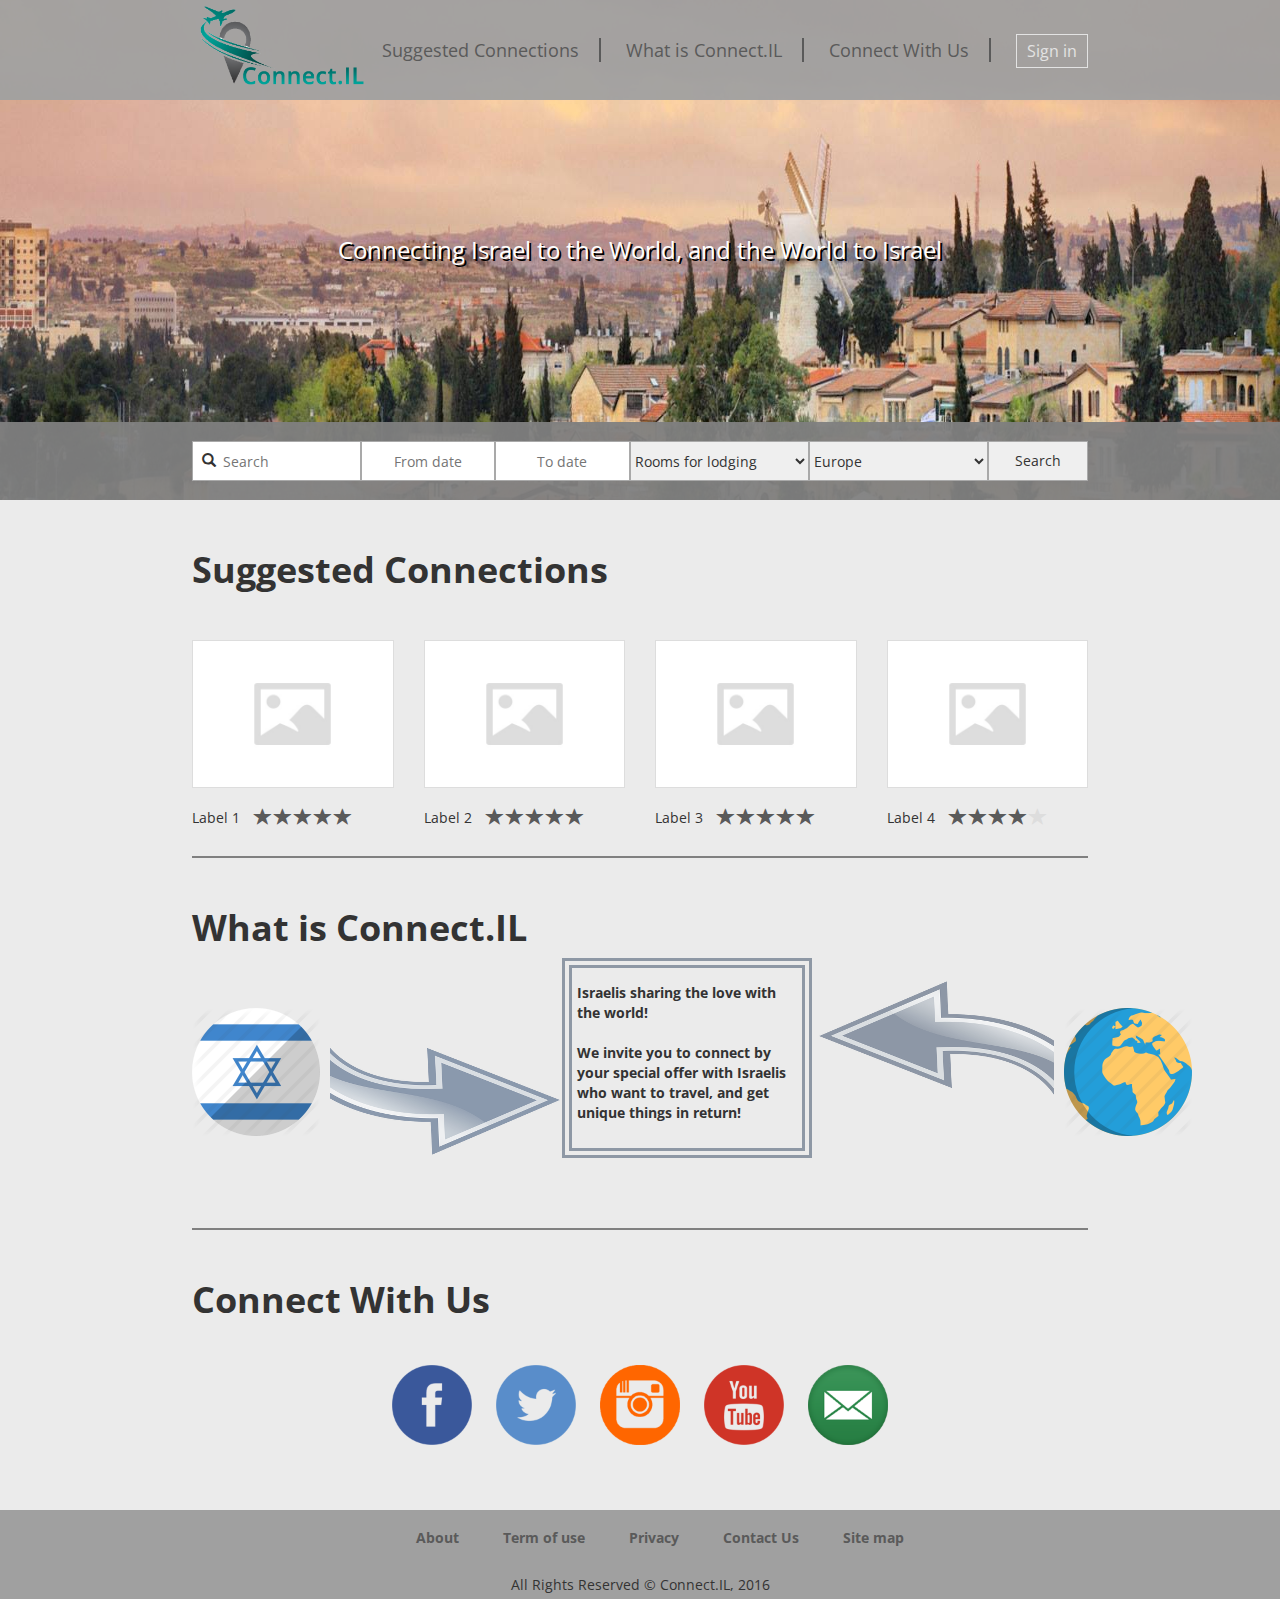
==== Yonit/index.html @ 305218c9 "First" ====
﻿<!DOCTYPE html>
<html lang="en">
<head>
    <meta charset="UTF-8">
    <meta http-equiv="X-UA-Compatible" content="IE=edge">
    <meta name="viewport" content="width=device-width, initial-scale=1">
    <title>Connect.IL</title>
    <link href='https://fonts.googleapis.com/css?family=Open+Sans' rel='stylesheet' type='text/css'>
    <link href="includes/css/bootstrap/bootstrap.min.css" rel="stylesheet">
    <link href="includes/css/datepicker/bootstrap-datepicker.min.css" rel="stylesheet">
    <link href="includes/css/styles.css" rel="stylesheet">
    <link href="includes/css/bootstrap-stars.css" rel="stylesheet">
    <link href="includes/css/font-awesome.min.css" rel="stylesheet">
    <script type="text/javascript" src="includes/js/jquery-2.1.4.min.js"></script>
    <script type="text/javascript" src="includes/js/jquery.barrating.min.js"></script>
    <script type="text/javascript" src="includes/js/bootstrap/bootstrap.min.js"></script>
    <script type="text/javascript" src="includes/js/bootstrap-datepicker.min.js"></script>
    <script type="text/javascript" src="includes/js/app.js"></script>
</head>
<body>
    <header id="main-image">
        <nav class="top-nav">
            <a id="home" href="#"><span id="logo"></span></a>
            <ul>
                <li class="nav-link">
                    <a href="#suggested">Suggested Connections</a>
                </li>
                <li class="nav-link">
                    <a href="#how-it-works">What is Connect.IL</a>
                </li>
                <li class="nav-link">
                    <a href="#connect-us">Connect With Us</a>
                </li>
                <li>
                    <a href="#" class="btn-sign-in">Sign in</a>
                </li>
            </ul>
        </nav>
        <div id="tag-line">Connecting Israel to the World, and the World to Israel</div>
        <div class="search-bar">
            <form id="search-form" method="get" action="results.html">
                <div class="search-box">
                    <i class="glyphicon glyphicon-search"></i>
                    <input name="search-input" type="text" placeholder="Search">
                </div>
                <div class="input-daterange" id="search-range">
                    <input id="from-date" class="range" name="from-date" type="text" placeholder="From date">
                    <input id="to-date" class="range" name="to-date" type="text" placeholder="To date">
                </div>
                <select name="main-category">
                    <option value="rooms">Rooms for lodging</option>
                </select>
                <select name="secondary-category">
                    <option value="europe">Europe</option>
                </select>
                <input class="btn-search" type="submit" value="Search">
            </form>
        </div>
    </header>
    <main id="main-home">
        <section id="suggested" class="bottom-border">
            <h1>Suggested Connections</h1>
            <div class="row">
                <div class="col-xs-6 col-md-3">
                    <a href="#" class="thumbnail">
                        <img src="includes/images/image-ph.jpg" alt="Could be your best friend!">
                    </a>
                    Label 1
                    <select class="readonly-rate-bar">
                        <option value="1">1</option>
                        <option value="2">2</option>
                        <option value="3">3</option>
                        <option value="4">4</option>
                        <option value="5" selected>5</option>
                    </select>
                </div>
                <div class="col-xs-6 col-md-3">
                    <a href="#" class="thumbnail">
                        <img src="includes/images/image-ph.jpg" alt="Could be your best friend!">
                    </a>
                    Label 2
                    <select class="readonly-rate-bar">
                        <option value="1">1</option>
                        <option value="2">2</option>
                        <option value="3">3</option>
                        <option value="4">4</option>
                        <option value="5" selected>5</option>
                    </select>
                </div>
                <div class="col-xs-6 col-md-3">
                    <a href="#" class="thumbnail">
                        <img src="includes/images/image-ph.jpg" alt="Could be your best friend!">
                    </a>
                    Label 3
                    <select class="readonly-rate-bar">
                        <option value="1">1</option>
                        <option value="2">2</option>
                        <option value="3">3</option>
                        <option value="4">4</option>
                        <option value="5" selected>5</option>
                    </select>
                </div>
                <div class="col-xs-6 col-md-3">
                    <a href="#" class="thumbnail">
                        <img src="includes/images/image-ph.jpg" alt="Could be your best friend!">
                    </a>
                    Label 4
                    <select class="readonly-rate-bar">
                        <option value="1">1</option>
                        <option value="2">2</option>
                        <option value="3">3</option>
                        <option value="4" selected>4</option>
                        <option value="5">5</option>
                    </select>
                </div>
            </div>
        </section>
        <section id="how-it-works" class="bottom-border">
            <h1>What is Connect.IL</h1>
            <div class="div-how-works">
                <img class="globe-israel" src="includes/images/flag-nation-country-israel.png" alt="Israel">
                <img class="arrow-right" src="includes/images/arrow_curved-right.png" alt="Arrow right">
                <div class="explanation">
                    <p>
                        <b>Israelis sharing the love with the world!<br><br>
                        We invite you to connect by your special offer with Israelis who want to travel,
                        and get unique things in return!</b>
                    </p>
                </div>
                <img class="globe-world" src="includes/images/Earth-128.png" alt="World">
                <img class="arrow-left" src="includes/images/arrow_curved-left.png" alt="Arrow left">
            </div>
        </section>
        <section id="connect-us">
            <h1>Connect With Us</h1>
            <ul class="connect-options">
              <li>
                <a href="#"><img src="includes/images/facbook.png" alt="Facbook"></a>
              </li>
              <li>
                <a href="#"><img src="includes/images/twitter.png" alt="Twitter"></a>
              </li>
              <li>
                <a href="#"><img src="includes/images/instagram.png" alt="Instagram"></a>
              </li>
              <li>
                <a href="#"><img src="includes/images/youtube.png" alt="You Tube"></a>
              </li>
              <li>
                <a href="#"><img src="includes/images/email.png" alt="Email"></a>
              </li>
            </ul>
        </section>
    </main>
    <footer>
        <nav class="bottom-nav">
            <ul>
                <li>
                    <a href="#">About</a>
                </li>
                <li>
                    <a href="#">Term of use</a>
                </li>
                <li>
                    <a href="#">Privacy</a>
                </li>
                <li>
                    <a href="#">Contact Us</a>
                </li>
                <li>
                    <a href="#">Site map</a>
                </li>
            </ul>
        </nav>
        <div class="copyright">All Rights Reserved &copy; Connect.IL, 2016</div>
    </footer>
</body>
</html>
---- Yonit/includes/css/styles.css ----
/*Main styles*/
*{font-family: 'Open Sans', sans-serif;}
html, body{height: 100%;}
body{background-color: #ebebeb;}
a:hover, a:focus{text-decoration: none;cursor: pointer;}
h1 {font-weight: bold;}
.clear {clear: both;}
#main-image{
    height: 500px;
    background-image: url('../images/back1.jpg');
    background-size: 100% 500px;
    transition: background 1s linear;
    position: relative;
}
#logo{
    background-image: url('../images/Connect.IL-Logo.png');
    height: 100px;
    position: absolute;
    width: 175px;
    background-size: contain;
}
#tag-line{
    margin: 125px auto;
    text-align: center;
    width: 665px;
    line-height: 50px;
    font-size: 24px;
    color: white;
    text-shadow: 2px 2px black;
    vertical-align: middle;
}
.clear{clear:both;}
#googleMap{
    width:500px;
    height:380px;
    margin-top: 50px;
}
.default-btn{
    font-size: 16px;
    background-color: #e0e0e0;
    color: black;
    padding: 9px 14px;
    line-height: 40px;
}
.default-btn:hover{color: #6a6a6a;}

/*Navigation*/
#home{padding: 0;}
nav ul{list-style: none;}
nav li{display: inline-block;}
nav a, nav a:focus{
    padding: 0 20px;
    color: #5a5a5a;
}
nav a:hover{ color: #f2f2f2;}
.top-nav{
    background-color: rgba(160, 160, 160, 0.95);
    height: 100px;
    padding: 0 15%;
}

.top-nav ul{float: right; line-height: 100px;font-size: 18px;}
.top-nav a:not(#home){border-right: 2px solid #5a5a5a;}

.bottom-nav{text-align: center;}
.bottom-nav a{line-height: 55px; font-weight: bold;}

.btn-sign-in{
    border: 1px solid #e3e3e3 !important;
    color: #e3e3e3 !important;
    padding: 5px 10px !important;
    margin-left: 20px;
    font-size: 16px !important;
}
.btn-sign-in:hover{border: 1px solid #d1d1d1 !important; color: #d1d1d1;}

/*Search-bar*/
#main-image .search-bar{bottom: 0;}
.search-bar{
    height: 78px;
    position: absolute;
    left: 0;
    background-color: rgba(128, 128, 128, 0.95);
    width: 100%;
    padding: 0 15%;
}
.search-bar input, .search-bar select, .search-bar span{
    height: 40px;
    top: 19px;
    float: left;
    position: relative;
    border: 1px solid darkgrey;
    border-radius: 0 !important;
}
.search-box input{width: calc(30% - 100px); padding: 0 10px 0 30px;}
.search-box .glyphicon{
    position: absolute;
    top: 21px;
    z-index: 1000;
    padding: 10px;
}
.input-daterange input{width: 15%;}
.search-bar select{width: 20%;}
.btn-search{width: 100px;}
.invalid-input{border: 2px solid red !important;}

/*Main*/
main{padding: 0 15%;min-height:calc(100% - 209px);}
#results{padding-top:78px;}
.breadcrumb{background-color: transparent;}
#main-home section{margin-top: 50px; padding-bottom: 20px;}
.bottom-border{border-bottom: 2px solid gray;}
.row{ margin-top: 50px;}
.div-how-works{
    width: 1000px;
    height: 250px;
    margin: 0 auto;
    position: relative;
}
.div-how-works .arrow-left{margin-top: 20px; margin-right: 10px;}
.div-how-works .arrow-right{margin-bottom: -30px; margin-left: 10px;}
.globe-israel, .arrow-right{float: left;}
.globe-world, .arrow-left{float: right;}
.globe-israel, .arrow-right, .globe-world{margin-top: 50px;}
.explanation{
    border: 10px double #8e98a5;
    float:left;
    height: 200px;
    width: 250px;
    padding: 15px 5px;
}

/*Search results*/
.media-object{height: 138px; width: 133px;}
.media-body p{font-size: 14px;}
.media-right{
    width: 15%;
    min-width: 160px;
    vertical-align:bottom;
    text-align: right;
}
.media{padding: 50px 0;}

/*Details*/
#details section{margin-bottom: 30px;}
.left-details{float: left; width: 500px;}
.right-details{
    float: right;
    width: calc(90% - 500px);
}
.get-connected{
    left: calc(50% - 90px);
    bottom: 0;
    position: absolute;
    padding: 10px 28px;
    font-size: 18px;
    background-color: #31A199;
    color: #333333;
    min-width: 181px;
}
.info{
    min-height: 450px;
    position:relative;
    padding-bottom: 60px;
}
.info p{margin-bottom: 30px;}
.reviews{
    margin-top: 50px;
    position: relative;
    min-height: 380px;
    padding-bottom: 50px;
}
.more-comments{
    position: absolute;
    bottom: 0;
    right: 0;
    line-height: 30px;
    min-width: 151px;
}

/*Footer*/
footer{height: 89px; background-color: #A0A0A0;}
.copyright{text-align: center;}

/*Bootstrap overrides*/
.thumbnail{border-radius: 0;}
.media-left{padding-right: 43px;}
.media-heading{display: inline-block;}

/*Barrating override*/
.br-wrapper{
    display: inline-block !important;
    vertical-align: top !important;
    margin-left: 10px;
}
.br-theme-bootstrap-stars a{cursor: default;}
.br-theme-bootstrap-stars .br-widget a.br-selected:after{color: #5a5a5a !important;}

/*JGallery override*/
.jgallery{}

ul.connect-options {
  list-style-type: none;
  margin: 45px 0;
  padding: 0;
  text-align: center;
}
ul.connect-options li {
  display: inline-block;
  margin: 0 10px;
  padding: 0;
}
ul.connect-options li a img {
  width: 80px;
  height: 80px;
}

/*JGalley override*/
.pt-page-current, .jgallery-container{background-color: #ebebeb !important;}
.jgallery .jgallery-thumbnails.images img{padding: 1px 10px !important; border: none !important;}

/*Admin*/
#admin { 
  padding: 20px;
  max-width: 1200px;
  margin: 0 auto;
}
.login-box {
  width: 350px;
  background-color: #c0c0c0;
  margin: 90px auto;
  padding: 20px;
}
.login-box input {
  height: 40px;
  width: 100%;
  border: 1px solid darkgrey;
  border-radius: 0 !important;
  margin-bottom: 15px;
  padding: 0 10px;
}
.login-box input[type="submit"] {
  text-align: center;
}

.quick-info-box-wrapper {
  width: 33%;
  padding: 0 20px;
  display: inline-block;
}
.quick-info-box-wrapper-first { padding-left: 0; }
.quick-info-box-wrapper-last { padding-right: 0; }
.quick-info-box {
  width: 100%;
  background-color: #e0e0e0;
  padding: 10px;
  display: inline-block;
}
.quick-info-box .icon {
  width: 80px;
  height: 80px;
  background-color: #e0e0e0;
  display: inline-block;
  background-image: url('../images/icon1.png');
}
.quick-info-box .list {
  display: inline-block;
}
.quick-info-box .list ul {
  padding-left: 20px;
}
.quick-info-box .more {
  display: inline-block;
  text-align: right;
  width: 100%;
}

/*Search-bar*/
.make-report-line {
    width: 100%;
    margin-bottom: 10px;
    display: inline-block;
}
.make-report-line-last {
    width: 100%;
    margin-bottom: 40px;
    display: inline-block;
    text-align: right;
}
.make-report-line input, .make-report-line select {
  height: 40px;
  float: left;
  border: 1px solid darkgrey;
  border-radius: 0 !important;
  position: relative;
}
.make-report-line select {
    width: 25%;
}
.make-report-line .search-box input{width: calc(70% - 120px); padding: 0 10px 0 10px;}
.make-report-line .input-daterange input{width: 15%;}
.make-report-line .input-daterange input{width: 15%;}
.make-report-line .btn-search{width: 120px;}
.make-report-line .invalid-input{border: 2px solid red !important;}
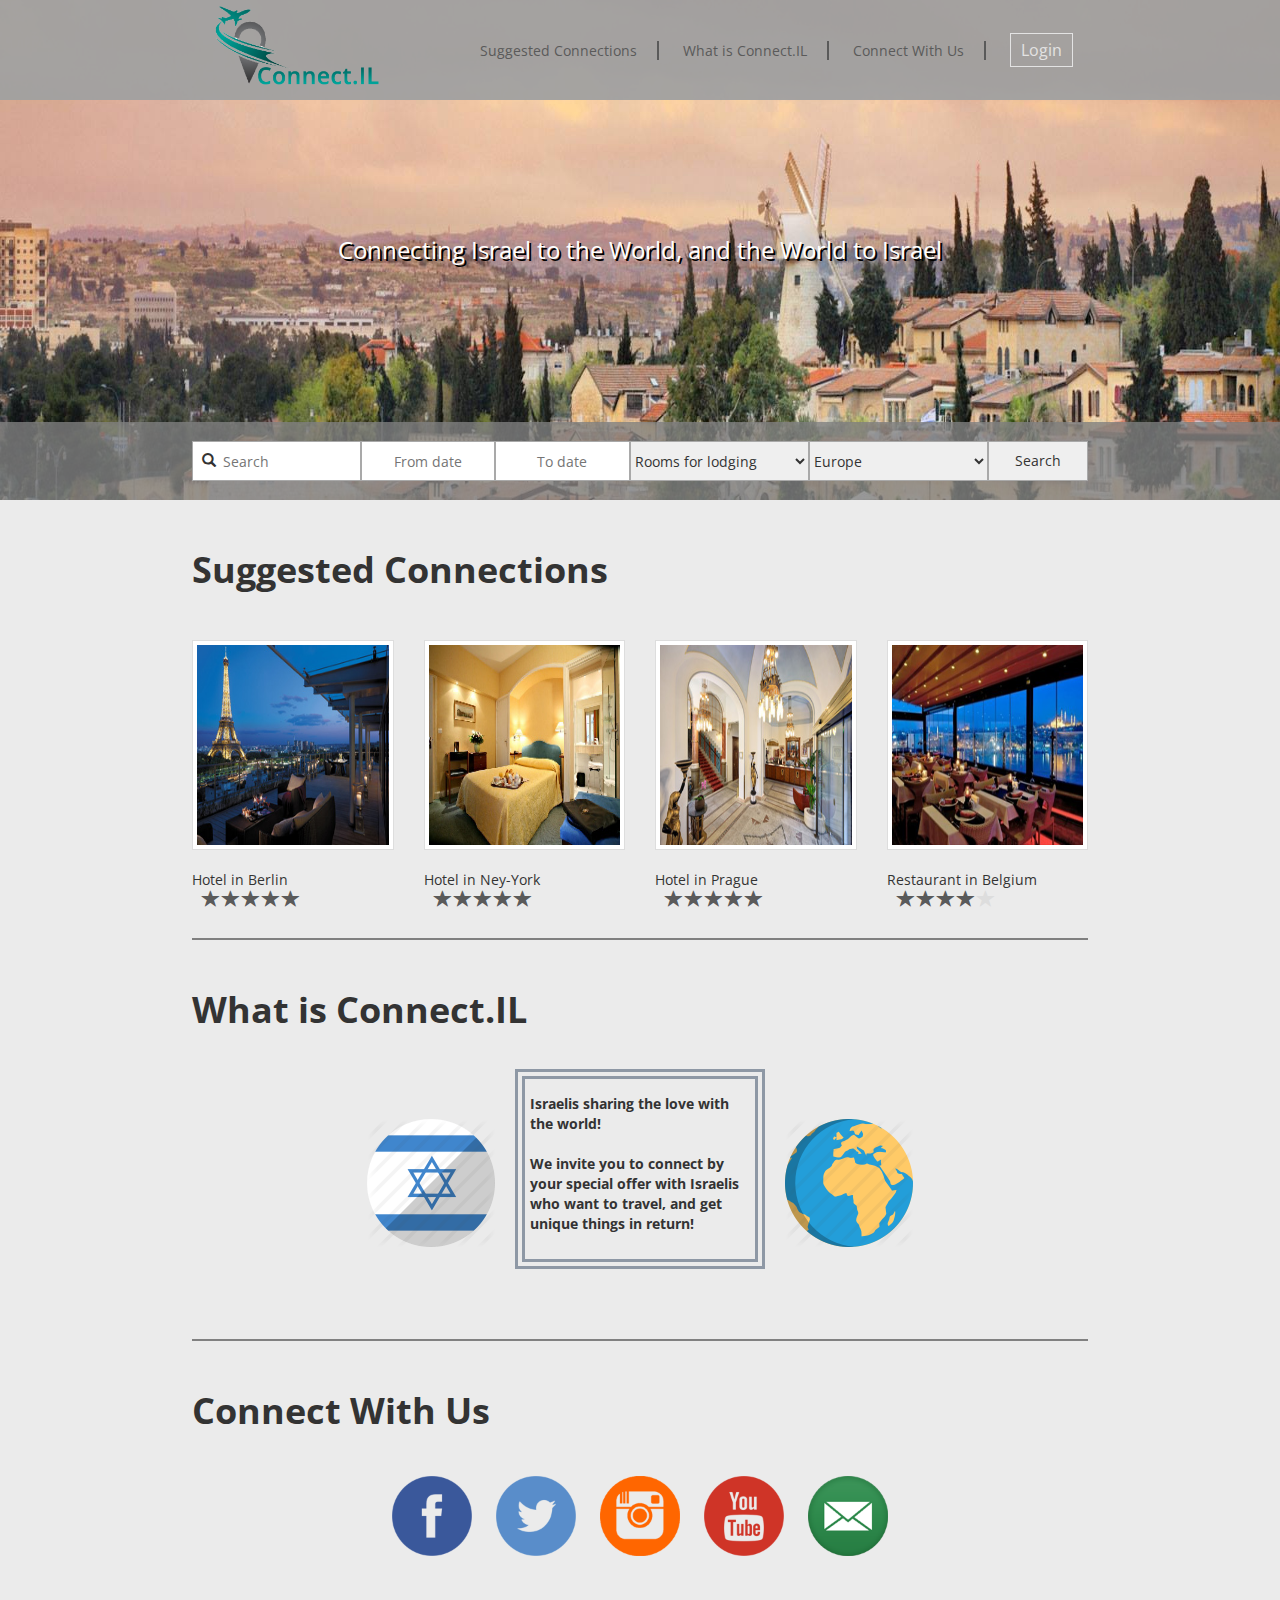
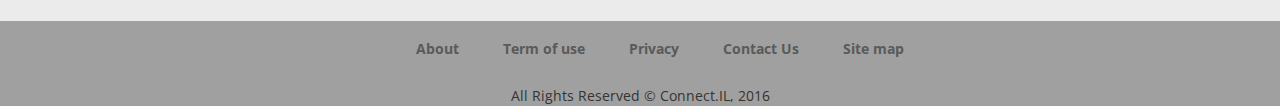
==== commit 81933a27: "json" ====
--- a/Yonit/index.html
+++ b/Yonit/index.html
@@ -1,178 +1,195 @@
 ﻿<!DOCTYPE html>
 <html lang="en">
 <head>
-    <meta charset="UTF-8">
-    <meta http-equiv="X-UA-Compatible" content="IE=edge">
-    <meta name="viewport" content="width=device-width, initial-scale=1">
-    <title>Connect.IL</title>
-    <link href='https://fonts.googleapis.com/css?family=Open+Sans' rel='stylesheet' type='text/css'>
-    <link href="includes/css/bootstrap/bootstrap.min.css" rel="stylesheet">
-    <link href="includes/css/datepicker/bootstrap-datepicker.min.css" rel="stylesheet">
-    <link href="includes/css/styles.css" rel="stylesheet">
-    <link href="includes/css/bootstrap-stars.css" rel="stylesheet">
-    <link href="includes/css/font-awesome.min.css" rel="stylesheet">
-    <script type="text/javascript" src="includes/js/jquery-2.1.4.min.js"></script>
-    <script type="text/javascript" src="includes/js/jquery.barrating.min.js"></script>
-    <script type="text/javascript" src="includes/js/bootstrap/bootstrap.min.js"></script>
-    <script type="text/javascript" src="includes/js/bootstrap-datepicker.min.js"></script>
-    <script type="text/javascript" src="includes/js/app.js"></script>
+  <meta charset="UTF-8">
+  <meta http-equiv="X-UA-Compatible" content="IE=edge">
+  <meta name="viewport" content="width=device-width, initial-scale=1">
+  <title>Connect.IL</title>
+  <link href='https://fonts.googleapis.com/css?family=Open+Sans' rel='stylesheet' type='text/css'>
+  <link href="includes/css/bootstrap/bootstrap.min.css" rel="stylesheet">
+  <link href="includes/css/datepicker/bootstrap-datepicker.min.css" rel="stylesheet">
+  <link href="includes/css/styles.css" rel="stylesheet">
+  <link href="includes/css/bootstrap-stars.css" rel="stylesheet">
+  <link href="includes/css/font-awesome.min.css" rel="stylesheet">
+  <script type="text/javascript" src="includes/js/jquery-2.1.4.min.js"></script>
+  <script type="text/javascript" src="includes/js/jquery.barrating.min.js"></script>
+  <script type="text/javascript" src="includes/js/bootstrap/bootstrap.min.js"></script>
+  <script type="text/javascript" src="includes/js/bootstrap-datepicker.min.js"></script>
+  <script type="text/javascript" src="includes/js/app.js"></script>
+  <script type="text/javascript" src="includes/js/home.js"></script>
 </head>
 <body>
-    <header id="main-image">
-        <nav class="top-nav">
-            <a id="home" href="#"><span id="logo"></span></a>
-            <ul>
-                <li class="nav-link">
-                    <a href="#suggested">Suggested Connections</a>
-                </li>
-                <li class="nav-link">
-                    <a href="#how-it-works">What is Connect.IL</a>
-                </li>
-                <li class="nav-link">
-                    <a href="#connect-us">Connect With Us</a>
-                </li>
-                <li>
-                    <a href="#" class="btn-sign-in">Sign in</a>
-                </li>
-            </ul>
-        </nav>
-        <div id="tag-line">Connecting Israel to the World, and the World to Israel</div>
-        <div class="search-bar">
-            <form id="search-form" method="get" action="results.html">
-                <div class="search-box">
-                    <i class="glyphicon glyphicon-search"></i>
-                    <input name="search-input" type="text" placeholder="Search">
-                </div>
-                <div class="input-daterange" id="search-range">
-                    <input id="from-date" class="range" name="from-date" type="text" placeholder="From date">
-                    <input id="to-date" class="range" name="to-date" type="text" placeholder="To date">
-                </div>
-                <select name="main-category">
-                    <option value="rooms">Rooms for lodging</option>
-                </select>
-                <select name="secondary-category">
-                    <option value="europe">Europe</option>
-                </select>
-                <input class="btn-search" type="submit" value="Search">
-            </form>
+  <header id="main-image">
+    <nav class="navbar navbar-default top-nav">
+      <div class="container-fluid">
+        <div class="navbar-header">
+          <button type="button" class="navbar-toggle collapsed" data-toggle="collapse" data-target="#nav-collapse" aria-expanded="false">
+            <span class="sr-only">Toggle navigation</span>
+            <span class="icon-bar"></span>
+            <span class="icon-bar"></span>
+            <span class="icon-bar"></span>
+          </button>
+          <a id="home" class="logo" href="#"></a>
         </div>
-    </header>
-    <main id="main-home">
-        <section id="suggested" class="bottom-border">
-            <h1>Suggested Connections</h1>
-            <div class="row">
-                <div class="col-xs-6 col-md-3">
-                    <a href="#" class="thumbnail">
-                        <img src="includes/images/image-ph.jpg" alt="Could be your best friend!">
-                    </a>
-                    Label 1
-                    <select class="readonly-rate-bar">
-                        <option value="1">1</option>
-                        <option value="2">2</option>
-                        <option value="3">3</option>
-                        <option value="4">4</option>
-                        <option value="5" selected>5</option>
-                    </select>
-                </div>
-                <div class="col-xs-6 col-md-3">
-                    <a href="#" class="thumbnail">
-                        <img src="includes/images/image-ph.jpg" alt="Could be your best friend!">
-                    </a>
-                    Label 2
-                    <select class="readonly-rate-bar">
-                        <option value="1">1</option>
-                        <option value="2">2</option>
-                        <option value="3">3</option>
-                        <option value="4">4</option>
-                        <option value="5" selected>5</option>
-                    </select>
-                </div>
-                <div class="col-xs-6 col-md-3">
-                    <a href="#" class="thumbnail">
-                        <img src="includes/images/image-ph.jpg" alt="Could be your best friend!">
-                    </a>
-                    Label 3
-                    <select class="readonly-rate-bar">
-                        <option value="1">1</option>
-                        <option value="2">2</option>
-                        <option value="3">3</option>
-                        <option value="4">4</option>
-                        <option value="5" selected>5</option>
-                    </select>
-                </div>
-                <div class="col-xs-6 col-md-3">
-                    <a href="#" class="thumbnail">
-                        <img src="includes/images/image-ph.jpg" alt="Could be your best friend!">
-                    </a>
-                    Label 4
-                    <select class="readonly-rate-bar">
-                        <option value="1">1</option>
-                        <option value="2">2</option>
-                        <option value="3">3</option>
-                        <option value="4" selected>4</option>
-                        <option value="5">5</option>
-                    </select>
-                </div>
-            </div>
-        </section>
-        <section id="how-it-works" class="bottom-border">
-            <h1>What is Connect.IL</h1>
-            <div class="div-how-works">
-                <img class="globe-israel" src="includes/images/flag-nation-country-israel.png" alt="Israel">
-                <img class="arrow-right" src="includes/images/arrow_curved-right.png" alt="Arrow right">
-                <div class="explanation">
-                    <p>
-                        <b>Israelis sharing the love with the world!<br><br>
-                        We invite you to connect by your special offer with Israelis who want to travel,
-                        and get unique things in return!</b>
-                    </p>
-                </div>
-                <img class="globe-world" src="includes/images/Earth-128.png" alt="World">
-                <img class="arrow-left" src="includes/images/arrow_curved-left.png" alt="Arrow left">
-            </div>
-        </section>
-        <section id="connect-us">
-            <h1>Connect With Us</h1>
-            <ul class="connect-options">
-              <li>
-                <a href="#"><img src="includes/images/facbook.png" alt="Facbook"></a>
-              </li>
-              <li>
-                <a href="#"><img src="includes/images/twitter.png" alt="Twitter"></a>
-              </li>
-              <li>
-                <a href="#"><img src="includes/images/instagram.png" alt="Instagram"></a>
-              </li>
-              <li>
-                <a href="#"><img src="includes/images/youtube.png" alt="You Tube"></a>
-              </li>
-              <li>
-                <a href="#"><img src="includes/images/email.png" alt="Email"></a>
-              </li>
-            </ul>
-        </section>
-    </main>
-    <footer>
-        <nav class="bottom-nav">
-            <ul>
-                <li>
-                    <a href="#">About</a>
-                </li>
-                <li>
-                    <a href="#">Term of use</a>
-                </li>
-                <li>
-                    <a href="#">Privacy</a>
-                </li>
-                <li>
-                    <a href="#">Contact Us</a>
-                </li>
-                <li>
-                    <a href="#">Site map</a>
-                </li>
-            </ul>
-        </nav>
-        <div class="copyright">All Rights Reserved &copy; Connect.IL, 2016</div>
-    </footer>
+
+        <div class="collapse navbar-collapse" id="nav-collapse">
+          <ul>
+            <li class="nav-link">
+              <a href="#suggested">Suggested Connections</a>
+            </li>
+            <li class="nav-link">
+              <a href="#how-it-works">What is Connect.IL</a>
+            </li>
+            <li class="nav-link">
+              <a href="#connect-us">Connect With Us</a>
+            </li>
+            <li class="li-login">
+              <a href="#" class="btn-sign-in" data-toggle="modal" data-target="#loginModal">Login</a>
+              <?php include 'loginModal.html' ?>
+            </li>
+          </ul>
+        </div>
+      </div>
+    </nav>
+    <div id="tag-line">Connecting Israel to the World, and the World to Israel</div>
+    <div class="search-bar">
+      <form id="search-form" method="get" action="results.php">
+        <div class="search-box">
+          <i class="glyphicon glyphicon-search"></i>
+          <input name="search-input" type="text" placeholder="Search">
+        </div>
+        <div class="input-daterange" id="search-range">
+          <input id="from-date" class="range" name="from-date" type="text" placeholder="From date">
+          <input id="to-date" class="range" name="to-date" type="text" placeholder="To date">
+        </div>
+        <select name="main-category">
+          <option value="rooms">Rooms for lodging</option>
+        </select>
+        <select name="secondary-category">
+          <option value="europe">Europe</option>
+        </select>
+        <input class="btn-search" type="submit" value="Search">
+      </form>
+    </div>
+  </header>
+  <main id="main-home">
+    <section id="suggested" class="bottom-border">
+      <h1>Suggested Connections</h1>
+      <div class="row home-suggestions">
+        <div class="col-xs-6 col-md-3">
+          <a id="suggestionLink1" href="#" class="thumbnail">
+            <img id="suggestionImg1" src="includes/images/image-ph.jpg" alt="Could be your best friend!">
+          </a>
+          <span id="suggestionTitle1"></span>
+          <select id="suggestionSelect1" class="readonly-rate-bar">
+            <option value="1">1</option>
+            <option value="2">2</option>
+            <option value="3">3</option>
+            <option value="4">4</option>
+            <option value="5" selected>5</option>
+          </select>
+        </div>
+        <div class="col-xs-6 col-md-3">
+          <a id="suggestionLink2" href="#" class="thumbnail">
+            <img id="suggestionImg2" src="includes/images/image-ph.jpg" alt="Could be your best friend!">
+          </a>
+          <span id="suggestionTitle2"></span>
+          <select id="suggestionSelect2" class="readonly-rate-bar">
+            <option value="1">1</option>
+            <option value="2">2</option>
+            <option value="3">3</option>
+            <option value="4">4</option>
+            <option value="5" selected>5</option>
+          </select>
+        </div>
+        <div class="col-xs-6 col-md-3">
+          <a id="suggestionLink3" href="#" class="thumbnail">
+            <img id="suggestionImg3" src="includes/images/image-ph.jpg" alt="Could be your best friend!">
+          </a>
+          <span id="suggestionTitle3"></span>
+          <select id="suggestionSelect3" class="readonly-rate-bar">
+            <option value="1">1</option>
+            <option value="2">2</option>
+            <option value="3">3</option>
+            <option value="4">4</option>
+            <option value="5" selected>5</option>
+          </select>
+        </div>
+        <div class="col-xs-6 col-md-3">
+          <a id="suggestionLink4" href="#" class="thumbnail">
+            <img id="suggestionImg4" src="includes/images/image-ph.jpg" alt="Could be your best friend!">
+          </a>
+          <span id="suggestionTitle4"></span>
+          <select id="suggestionSelect4" class="readonly-rate-bar">
+            <option value="1">1</option>
+            <option value="2">2</option>
+            <option value="3">3</option>
+            <option value="4" selected>4</option>
+            <option value="5">5</option>
+          </select>
+        </div>
+      </div>
+    </section>
+    <section id="how-it-works" class="bottom-border">
+      <h1>What is Connect.IL</h1>
+      <div class="div-how-works">
+        <img class="globe-israel" src="includes/images/flag-nation-country-israel.png" alt="Israel">
+        <img class="arrow-right" src="includes/images/arrow_curved-right.png" alt="Arrow right">
+        <div class="explanation">
+          <p>
+            <b>
+              Israelis sharing the love with the world!<br><br>
+              We invite you to connect by your special offer with Israelis who want to travel,
+              and get unique things in return!
+            </b>
+          </p>
+        </div>
+        <img class="globe-world" src="includes/images/Earth-128.png" alt="World">
+        <img class="arrow-left" src="includes/images/arrow_curved-left.png" alt="Arrow left">
+      </div>
+    </section>
+    <section id="connect-us">
+      <h1>Connect With Us</h1>
+      <ul class="connect-options">
+        <li>
+          <a href="#"><img src="includes/images/facbook.png" alt="Facbook"></a>
+        </li>
+        <li>
+          <a href="#"><img src="includes/images/twitter.png" alt="Twitter"></a>
+        </li>
+        <li>
+          <a href="#"><img src="includes/images/instagram.png" alt="Instagram"></a>
+        </li>
+        <li>
+          <a href="#"><img src="includes/images/youtube.png" alt="You Tube"></a>
+        </li>
+        <li>
+          <a href="#"><img src="includes/images/email.png" alt="Email"></a>
+        </li>
+      </ul>
+    </section>
+  </main>
+  <footer>
+    <nav class="bottom-nav">
+      <ul>
+        <li>
+          <a href="#">About</a>
+        </li>
+        <li>
+          <a href="#">Term of use</a>
+        </li>
+        <li>
+          <a href="#">Privacy</a>
+        </li>
+        <li>
+          <a href="#">Contact Us</a>
+        </li>
+        <li>
+          <a href="#">Site map</a>
+        </li>
+      </ul>
+    </nav>
+    <div class="copyright">All Rights Reserved &copy; Connect.IL, 2016</div>
+  </footer>
 </body>
 </html>--- a/Yonit/includes/css/styles.css
+++ b/Yonit/includes/css/styles.css
@@ -3,7 +3,10 @@
 html, body{height: 100%;}
 body{background-color: #ebebeb;}
 a:hover, a:focus{text-decoration: none;cursor: pointer;}
-h1 {font-weight: bold;}
+h1 {font-weight: bold; margin: 20px 0 40px;}
+h2 {font-weight: bold; margin: 20px 0 40px;}
+h3 {font-weight: bold;}
+h4 {font-weight: bold; margin: 30px 0 15px;}
 .clear {clear: both;}
 #main-image{
     height: 500px;
@@ -12,7 +15,7 @@
     transition: background 1s linear;
     position: relative;
 }
-#logo{
+.logo{
     background-image: url('../images/Connect.IL-Logo.png');
     height: 100px;
     position: absolute;
@@ -31,9 +34,8 @@
 }
 .clear{clear:both;}
 #googleMap{
-    width:500px;
-    height:380px;
-    margin-top: 50px;
+    width:100%;
+    height:450px;
 }
 .default-btn{
     font-size: 16px;
@@ -43,6 +45,17 @@
     line-height: 40px;
 }
 .default-btn:hover{color: #6a6a6a;}
+#loginModal .modal-dialog{width: 400px; line-height: 40px;}
+#loginModal .modal-content{border-radius: 0 !important;}
+#loginModal .modal-content a{border: none !important; text-decoration: underline; padding: 0!important;}
+#loginModal .modal-content a:hover{color:inherit;}
+#loginModal .modal-header{text-align:center;}
+#loginModal .modal-body{font-size: 16px;}
+#loginModal .modal-body a{float: right;}
+#loginModal .modal-body input[type=email], #loginModal .modal-body input[type=password]
+{width:100%; padding: 5px; margin: 10px 0;}
+#loginModal .modal-footer input{width: 100%; margin-bottom: 10px;}
+#loginModal .modal-footer{text-align: left;}
 
 /*Navigation*/
 #home{padding: 0;}
@@ -80,7 +93,7 @@
     height: 78px;
     position: absolute;
     left: 0;
-    background-color: rgba(128, 128, 128, 0.95);
+    background-color: rgba(128, 128, 128, 0.8);
     width: 100%;
     padding: 0 15%;
 }
@@ -102,11 +115,10 @@
 .input-daterange input{width: 15%;}
 .search-bar select{width: 20%;}
 .btn-search{width: 100px;}
-.invalid-input{border: 2px solid red !important;}
+.invalid-input{background-color: #ff6978;}
 
 /*Main*/
 main{padding: 0 15%;min-height:calc(100% - 209px);}
-#results{padding-top:78px;}
 .breadcrumb{background-color: transparent;}
 #main-home section{margin-top: 50px; padding-bottom: 20px;}
 .bottom-border{border-bottom: 2px solid gray;}
@@ -129,8 +141,13 @@
     width: 250px;
     padding: 15px 5px;
 }
+.home-suggestions img {
+  width: 300px;
+  height: 200px;
+}
 
 /*Search results*/
+#results{padding-top:78px; min-height: calc(100% - 185px);}
 .media-object{height: 138px; width: 133px;}
 .media-body p{font-size: 14px;}
 .media-right{
@@ -140,30 +157,61 @@
     text-align: right;
 }
 .media{padding: 50px 0;}
+.media2{padding: 25px 0;}
+.media3{padding: 10px 0 0 0;}
+.media3-first{padding-top: 25px;}
+.media-offer img {height: 90px; width: 90px;}
+.see-this-offer {padding-top: 10px; display: inline-block;}
 
 /*Details*/
 #details section{margin-bottom: 30px;}
-.left-details{float: left; width: 500px;}
-.right-details{
+.host-image {
+    width: 175px;
+    display: inline-block;
+    vertical-align: top;
+}
+.host-text {
+    width: calc(100% - 185px);
+    display: inline-block;
+    vertical-align: top;
+    line-height: 22px;
+}
+.connect-button {
+    width: 100%;
+    display: inline-block;
+    padding: 45px 0;
+    text-align: center;
+}
+.left-details {
+    /*display: inline-block;*/
+    width: 50%;
+    margin-right: 20px;
+    vertical-align: top;
+    float: left;
+    /*width: 500px;*/
+}
+.right-details {
+    /*display: inline-block;*/
+    width: calc(50% - 25px);
+    vertical-align: top;
     float: right;
-    width: calc(90% - 500px);
+    /*width: calc(90% - 500px);*/
 }
 .get-connected{
-    left: calc(50% - 90px);
+    /*left: calc(50% - 90px);
     bottom: 0;
-    position: absolute;
-    padding: 10px 28px;
-    font-size: 18px;
+    position: absolute;*/
+    padding: 15px 30px;
+    font-size: 24px;
     background-color: #31A199;
     color: #333333;
-    min-width: 181px;
-}
-.info{
+}
+/*.info{
     min-height: 450px;
     position:relative;
     padding-bottom: 60px;
 }
-.info p{margin-bottom: 30px;}
+.info p{margin-bottom: 30px;}*/
 .reviews{
     margin-top: 50px;
     position: relative;
@@ -179,13 +227,82 @@
 }
 
 /*Footer*/
-footer{height: 89px; background-color: #A0A0A0;}
+footer{background-color: #A0A0A0;}
 .copyright{text-align: center;}
+
+/*Media*/
+@media (max-width: 768px){
+    nav li {display: block;}
+    nav ul {background: rgba(160, 160, 160, 0.95);}
+    .top-nav {background-color: rgba(160, 160, 160, 0.95); z-index:10;}
+    .top-nav a:not(#home){border: none; font-weight: 600;}
+    .navbar-header{text-align: center;}
+    nav a, nav a:focus{padding: 0 20px 0 0;}
+
+    .search-bar{height: 158px !important;}
+    .search-box input{width: 100% !important;}
+    .input-daterange input{width: 50% !important;}
+    .search-bar select{width: calc(50% - 50px) !important;}
+    #results{padding-top: 159px;}
+
+    #tag-line{width: 100%; margin: 0;}
+    #main-image{height: 310px; background-size: 100% 310px;}
+
+    .media-left{float:left;}
+    .media-body{clear: both; width: 100%; display: block !important;}
+    .media-right{float:right;}
+
+    .div-how-works img{display: none;}
+    .explanation{float: none; width: 65%;}
+}
+
+@media (max-width: 825px){
+    .top-nav {height: 50px;}
+    .top-nav ul{line-height: 50px;}
+    .logo{
+        height: 50px;
+        position: absolute;
+        width: 175px;
+        background-size: contain;
+        background-repeat: no-repeat;
+    }
+}
+
+@media (max-width: 1175px){
+    .top-nav {padding: 0;}
+    .search-bar{height: 118px;}
+    .search-box input{width: calc(100% - 200px);}
+    .input-daterange input{width: 100px;}
+    .search-bar select{width: calc(50% - 50px);}
+    #results{padding-top: 118px;}
+}
+
+@media (max-width: 1335px){
+    .top-nav ul{font-size: 14px;}
+}
+
+@media (max-width: 1450px){
+    .div-how-works{ width: 546px;}
+    .div-how-works .arrow-left, .div-how-works .arrow-right{display: none;}
+    .div-how-works .globe-israel{margin-right: 20px;}
+    .div-how-works .globe-world{margin-left: 20px;}
+}
 
 /*Bootstrap overrides*/
 .thumbnail{border-radius: 0;}
-.media-left{padding-right: 43px;}
+.media-left{padding-right: 20px;}
 .media-heading{display: inline-block;}
+.navbar{margin: 0 !important;}
+.navbar-default{border: none !important;}
+.navbar-default .navbar-toggle{border: none !important; float: right;}
+.navbar-default .navbar-toggle:hover, .navbar-default .navbar-toggle:focus{background: none !important;}
+.navbar-default .navbar-toggle:hover span{background-color: #f2f2f2 !important;}
+.navbar-collapse{padding-right: 0!important;}
+.navbar-default .navbar-collapse, .navbar-default .navbar-form{border:none;}
+
+@media (min-width: 768px){
+    .navbar {border-radius: 0 !important;}
+}
 
 /*Barrating override*/
 .br-wrapper{
@@ -219,86 +336,23 @@
 .pt-page-current, .jgallery-container{background-color: #ebebeb !important;}
 .jgallery .jgallery-thumbnails.images img{padding: 1px 10px !important; border: none !important;}
 
-/*Admin*/
-#admin { 
-  padding: 20px;
-  max-width: 1200px;
-  margin: 0 auto;
-}
-.login-box {
-  width: 350px;
-  background-color: #c0c0c0;
-  margin: 90px auto;
-  padding: 20px;
-}
-.login-box input {
-  height: 40px;
+table {
   width: 100%;
-  border: 1px solid darkgrey;
-  border-radius: 0 !important;
-  margin-bottom: 15px;
-  padding: 0 10px;
-}
-.login-box input[type="submit"] {
+  border: 0;
+}
+table td, table th {
+  padding: 7px 10px;
   text-align: center;
 }
-
-.quick-info-box-wrapper {
-  width: 33%;
-  padding: 0 20px;
-  display: inline-block;
-}
-.quick-info-box-wrapper-first { padding-left: 0; }
-.quick-info-box-wrapper-last { padding-right: 0; }
-.quick-info-box {
-  width: 100%;
-  background-color: #e0e0e0;
-  padding: 10px;
-  display: inline-block;
-}
-.quick-info-box .icon {
-  width: 80px;
-  height: 80px;
-  background-color: #e0e0e0;
-  display: inline-block;
-  background-image: url('../images/icon1.png');
-}
-.quick-info-box .list {
-  display: inline-block;
-}
-.quick-info-box .list ul {
-  padding-left: 20px;
-}
-.quick-info-box .more {
-  display: inline-block;
-  text-align: right;
-  width: 100%;
-}
-
-/*Search-bar*/
-.make-report-line {
-    width: 100%;
-    margin-bottom: 10px;
-    display: inline-block;
-}
-.make-report-line-last {
-    width: 100%;
-    margin-bottom: 40px;
-    display: inline-block;
-    text-align: right;
-}
-.make-report-line input, .make-report-line select {
-  height: 40px;
-  float: left;
-  border: 1px solid darkgrey;
-  border-radius: 0 !important;
-  position: relative;
-}
-.make-report-line select {
-    width: 25%;
-}
-.make-report-line .search-box input{width: calc(70% - 120px); padding: 0 10px 0 10px;}
-.make-report-line .input-daterange input{width: 15%;}
-.make-report-line .input-daterange input{width: 15%;}
-.make-report-line .btn-search{width: 120px;}
-.make-report-line .invalid-input{border: 2px solid red !important;}
+table thead tr {
+  background-color: #ccc;
+}
+table tbody tr {
+  background-color: #fff;
+}
+table tbody tr.alt {
+  background-color: #ececec;
+}
+table tbody tr:hover {
+  background-color: #ccc;
+}
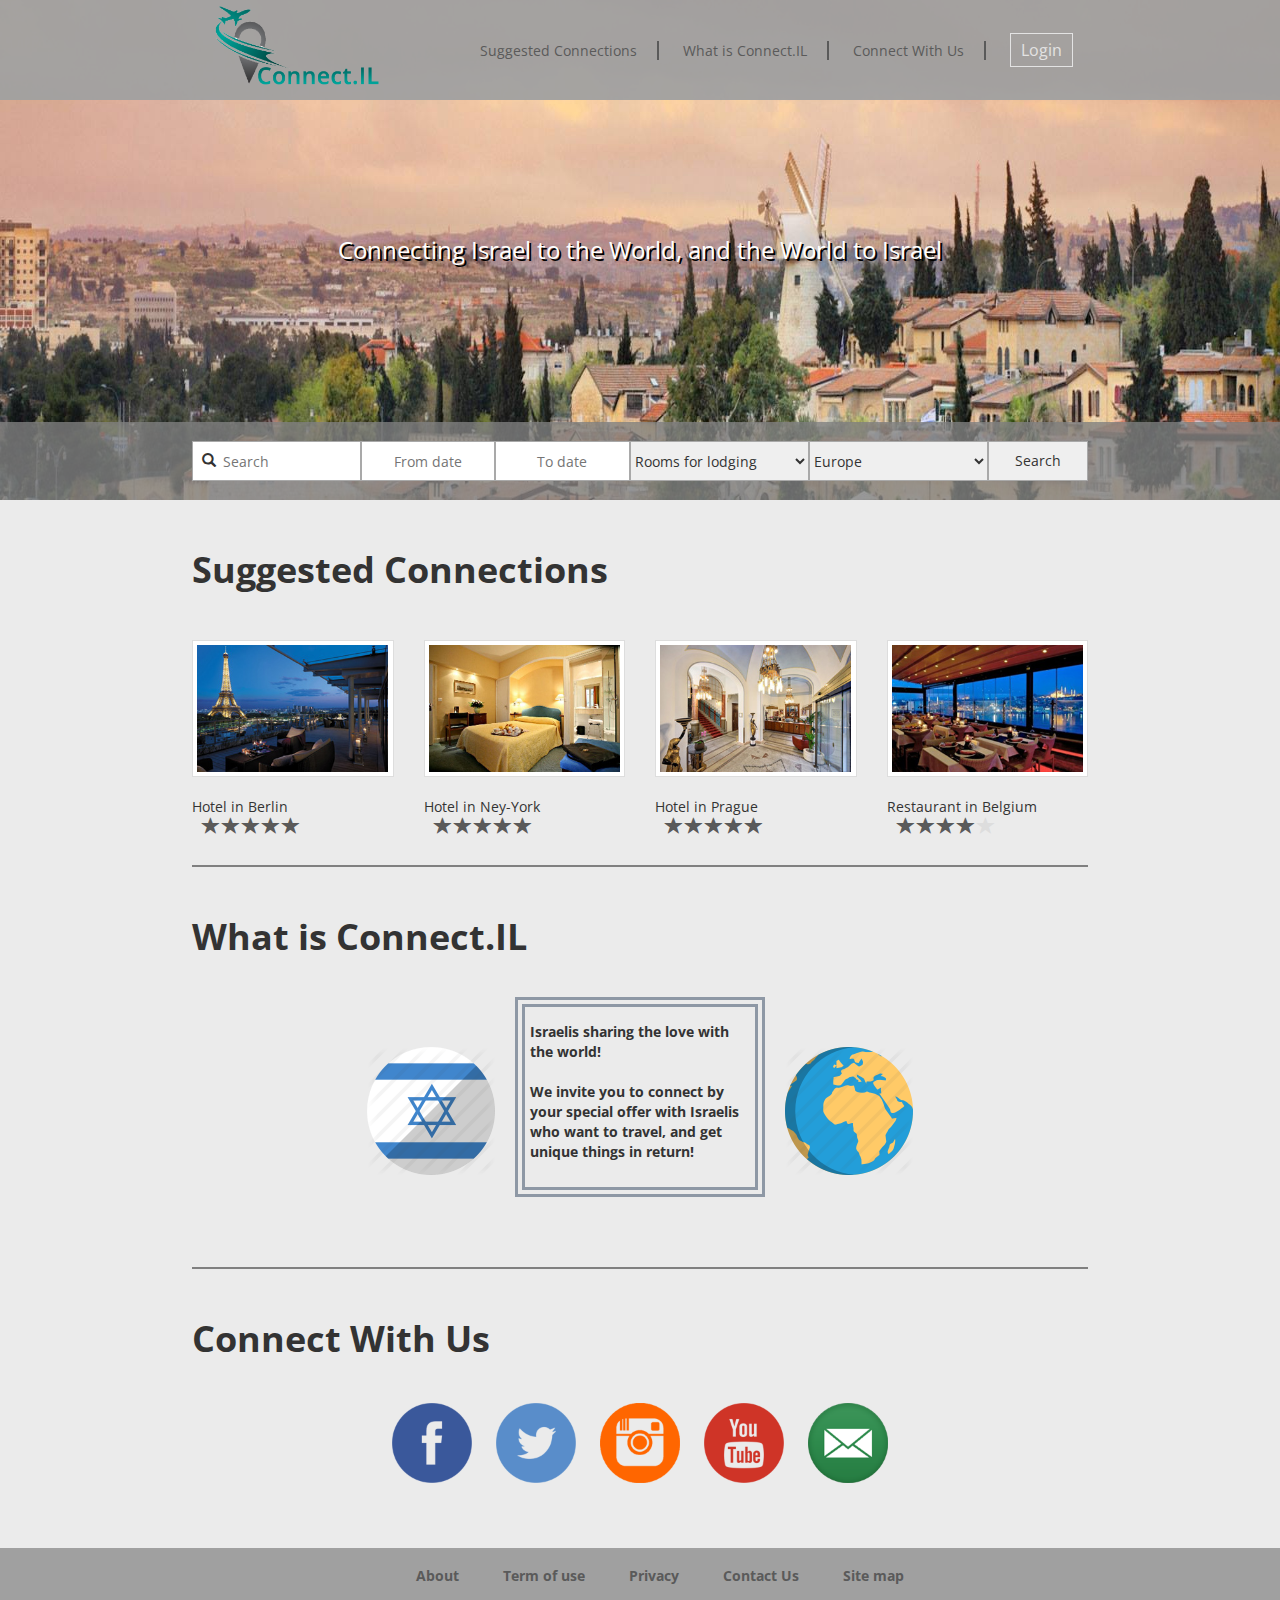
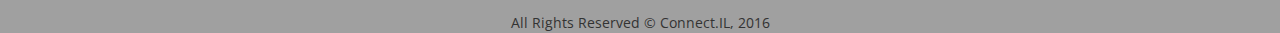
==== commit 128c8487: "reorder" ====
--- a/Yonit/index.html
+++ b/Yonit/index.html
@@ -45,7 +45,6 @@
             </li>
             <li class="li-login">
               <a href="#" class="btn-sign-in" data-toggle="modal" data-target="#loginModal">Login</a>
-              <?php include 'loginModal.html' ?>
             </li>
           </ul>
         </div>
--- a/Yonit/includes/css/styles.css
+++ b/Yonit/includes/css/styles.css
@@ -57,6 +57,8 @@
 #loginModal .modal-footer input{width: 100%; margin-bottom: 10px;}
 #loginModal .modal-footer{text-align: left;}
 
+#user-avatar-mobile{display: none;}
+
 /*Navigation*/
 #home{padding: 0;}
 nav ul{list-style: none;}
@@ -141,16 +143,12 @@
     width: 250px;
     padding: 15px 5px;
 }
-.home-suggestions img {
-  width: 300px;
-  height: 200px;
-}
 
 /*Search results*/
-#results{padding-top:78px; min-height: calc(100% - 185px);}
+#results, #user-home{padding-top:78px; min-height: calc(100% - 185px);}
 .media-object{height: 138px; width: 133px;}
 .media-body p{font-size: 14px;}
-.media-right{
+#results .media-right{
     width: 15%;
     min-width: 160px;
     vertical-align:bottom;
@@ -232,28 +230,40 @@
 
 /*Media*/
 @media (max-width: 768px){
+    main{padding: 0 20px;}
     nav li {display: block;}
     nav ul {background: rgba(160, 160, 160, 0.95);}
     .top-nav {background-color: rgba(160, 160, 160, 0.95); z-index:10;}
     .top-nav a:not(#home){border: none; font-weight: 600;}
     .navbar-header{text-align: center;}
     nav a, nav a:focus{padding: 0 20px 0 0;}
-
-    .search-bar{height: 158px !important;}
+    .logo{width: 100px !important;}
+
+    .search-bar{height: 158px !important; padding: 0 20px !important;}
     .search-box input{width: 100% !important;}
     .input-daterange input{width: 50% !important;}
     .search-bar select{width: calc(50% - 50px) !important;}
-    #results{padding-top: 159px;}
+    #results, #user-home{padding-top: 159px !important;}
 
     #tag-line{width: 100%; margin: 0;}
     #main-image{height: 310px; background-size: 100% 310px;}
 
-    .media-left{float:left;}
-    .media-body{clear: both; width: 100%; display: block !important;}
-    .media-right{float:right;}
+    #results .media-left{float:left;}
+    #results .media-body{clear: both; width: 100%; display: block !important;}
+    #results .media-right{float:right;}
 
     .div-how-works img{display: none;}
     .explanation{float: none; width: 65%;}
+
+    .btn-sign-in{padding: 5px 55px !important; margin-left: 0 !important;}
+
+    #user-home .media{width: 320px !important;}
+    #user-home .media-body p{font-size: 12px !important;}
+
+    .profile-header{display: none !important;}
+    .nav-tabs{display: block !important;}
+    #user-avatar{display: none;}
+    #user-avatar-mobile{display: inline-block; float: left; margin-left: 20px !important;}
 }
 
 @media (max-width: 825px){
@@ -274,7 +284,7 @@
     .search-box input{width: calc(100% - 200px);}
     .input-daterange input{width: 100px;}
     .search-bar select{width: calc(50% - 50px);}
-    #results{padding-top: 118px;}
+    #results, #user-home{padding-top: 118px;}
 }
 
 @media (max-width: 1335px){
@@ -356,3 +366,18 @@
 table tbody tr:hover {
   background-color: #ccc;
 }
+
+#user-avatar, #user-avatar-mobile{
+    height: 46px;
+    width: 46px;
+    border: 2px solid #e3e3e3;
+    margin-left: 10px;
+    cursor: pointer;
+}
+
+#user-home .media{background-color: #e3e3e3; width: 450px; padding: 7px !important; cursor: pointer;}
+#user-home .media-object{width: 100px !important; height: 100px !important;}
+
+.to-left{float: left; margin: 0 100px 20px 0;}
+
+.nav-tabs{ display: none;}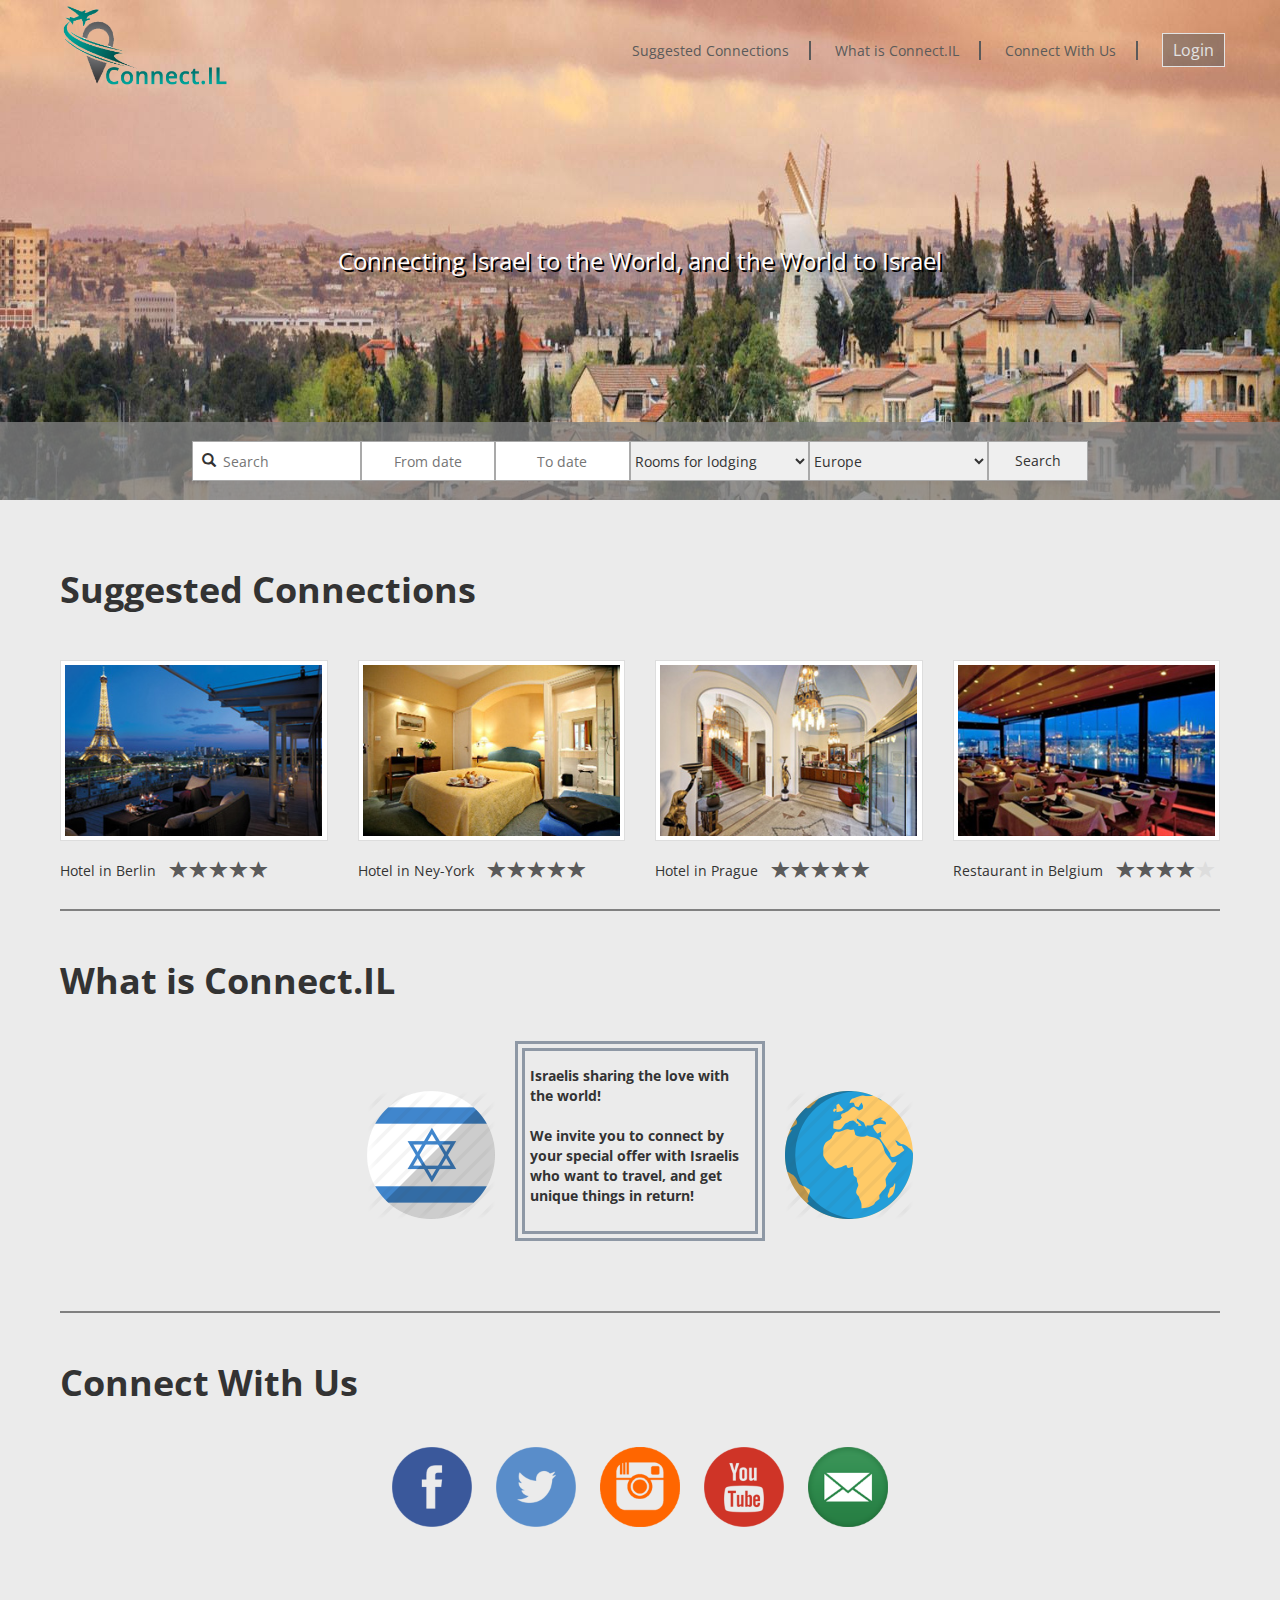
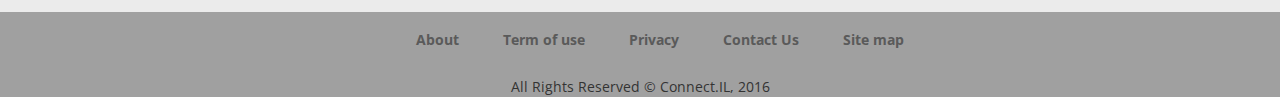
==== commit 6f627a66: "responsive and stuff" ====
--- a/Yonit/index.html
+++ b/Yonit/index.html
@@ -31,7 +31,6 @@
           </button>
           <a id="home" class="logo" href="#"></a>
         </div>
-
         <div class="collapse navbar-collapse" id="nav-collapse">
           <ul>
             <li class="nav-link">
@@ -44,7 +43,7 @@
               <a href="#connect-us">Connect With Us</a>
             </li>
             <li class="li-login">
-              <a href="#" class="btn-sign-in" data-toggle="modal" data-target="#loginModal">Login</a>
+              <a href="#" class="btn-sign-in btn-sign-in-home" data-toggle="modal" data-target="#loginModal">Login</a>
             </li>
           </ul>
         </div>
--- a/Yonit/includes/css/styles.css
+++ b/Yonit/includes/css/styles.css
@@ -60,6 +60,10 @@
 #user-avatar-mobile{display: none;}
 
 /*Navigation*/
+header {
+  background-color: rgba(160, 160, 160, 0.95);
+  /*height: 100px;*/
+}
 #home{padding: 0;}
 nav ul{list-style: none;}
 nav li{display: inline-block;}
@@ -69,9 +73,13 @@
 }
 nav a:hover{ color: #f2f2f2;}
 .top-nav{
-    background-color: rgba(160, 160, 160, 0.95);
+  background-color: transparent;
+  padding: 0;
+  max-width: 1200px;
+  margin: 0 auto;
+    /*background-color: rgba(160, 160, 160, 0.95);
     height: 100px;
-    padding: 0 15%;
+    padding: 0 15%;*/
 }
 
 .top-nav ul{float: right; line-height: 100px;font-size: 18px;}
@@ -86,6 +94,16 @@
     padding: 5px 10px !important;
     margin-left: 20px;
     font-size: 16px !important;
+}
+.btn-sign-in:hover{
+    border: 1px solid #5a5a5a !important;
+    color: #5a5a5a !important;
+}
+.btn-sign-in-home{
+    background-color: rgba(90, 90, 90, 0.5);
+}
+.btn-sign-in-home:hover{
+    background-color: rgba(255, 255, 255, 0.5);
 }
 .btn-sign-in:hover{border: 1px solid #d1d1d1 !important; color: #d1d1d1;}
 
@@ -120,8 +138,17 @@
 .invalid-input{background-color: #ff6978;}
 
 /*Main*/
-main{padding: 0 15%;min-height:calc(100% - 209px);}
-.breadcrumb{background-color: transparent;}
+main{
+  padding: 20px;
+  max-width: 1200px;
+  margin: 0 auto;
+  overflow: hidden;
+}
+.breadcrumb {
+  background-color: transparent;
+  padding-left: 0;
+  padding-right: 0;
+}
 #main-home section{margin-top: 50px; padding-bottom: 20px;}
 .bottom-border{border-bottom: 2px solid gray;}
 .row{ margin-top: 50px;}
@@ -228,16 +255,103 @@
 footer{background-color: #A0A0A0;}
 .copyright{text-align: center;}
 
+/*Bootstrap overrides*/
+.thumbnail{border-radius: 0;}
+.media-left{padding-right: 20px;}
+.media-heading{display: inline-block;}
+/*.navbar{margin: 0 !important;}*/
+.navbar-default{border: none !important;}
+.navbar-default .navbar-toggle{border: none !important; float: right;}
+.navbar-default .navbar-toggle:hover, .navbar-default .navbar-toggle:focus{background: none !important;}
+.navbar-default .navbar-toggle:hover span{background-color: #f2f2f2 !important;}
+.navbar-collapse{padding-right: 0!important;}
+.navbar-default .navbar-collapse, .navbar-default .navbar-form{border:none;}
+
+@media (min-width: 768px){
+    .navbar {border-radius: 0 !important;}
+}
+
+/*Barrating override*/
+.br-wrapper{
+    display: inline-block !important;
+    vertical-align: top !important;
+    margin-left: 10px;
+}
+.br-theme-bootstrap-stars a{cursor: default;}
+.br-theme-bootstrap-stars .br-widget a.br-selected:after{color: #5a5a5a !important;}
+
+/*JGallery override*/
+.jgallery{}
+
+ul.connect-options {
+  list-style-type: none;
+  margin: 45px 0;
+  padding: 0;
+  text-align: center;
+}
+ul.connect-options li {
+  display: inline-block;
+  margin: 0 10px;
+  padding: 0;
+}
+ul.connect-options li a img {
+  width: 80px;
+  height: 80px;
+}
+
+/*JGalley override*/
+.pt-page-current, .jgallery-container{background-color: #ebebeb !important;}
+.jgallery .jgallery-thumbnails.images img{padding: 1px 10px !important; border: none !important;}
+
+table {
+  width: 100%;
+  border: 0;
+}
+table td, table th {
+  padding: 7px 10px;
+  text-align: center;
+}
+table thead tr {
+  background-color: #ccc;
+}
+table tbody tr {
+  background-color: #fff;
+}
+table tbody tr.alt {
+  background-color: #ececec;
+}
+table tbody tr:hover {
+  background-color: #ccc;
+}
+
+#user-avatar, #user-avatar-mobile{
+    height: 46px;
+    width: 46px;
+    border: 2px solid #e3e3e3;
+    margin-left: 10px;
+    cursor: pointer;
+}
+
+#user-home .media{background-color: #e3e3e3; width: 377px; padding: 7px !important; cursor: pointer;}
+#user-home .media:hover .fa{color: #31A199;}
+#user-home .media-object{width: 100px !important; height: 100px !important;}
+.to-left{float: left; margin: 0 100px 20px 0;}
+#user-home section:last-child{margin-right: 0;}
+#user-home .fa-plus{cursor: pointer;}
+#user-home .fa-plus:hover{color: #31A199;}
+
+.nav-tabs{ display: none;}
+
 /*Media*/
 @media (max-width: 768px){
-    main{padding: 0 20px;}
+    /*main{padding: 0 20px;}*/
     nav li {display: block;}
     nav ul {background: rgba(160, 160, 160, 0.95);}
-    .top-nav {background-color: rgba(160, 160, 160, 0.95); z-index:10;}
+    .top-nav {height: 50px;background-color: rgba(160, 160, 160, 0.95); z-index:10;}
     .top-nav a:not(#home){border: none; font-weight: 600;}
-    .navbar-header{text-align: center;}
+    /*.navbar-header{text-align: center;}*/
     nav a, nav a:focus{padding: 0 20px 0 0;}
-    .logo{width: 100px !important;}
+    .logo{width: 100px !important; margin-left: 5px;/*-46px;*/}
 
     .search-bar{height: 158px !important; padding: 0 20px !important;}
     .search-box input{width: 100% !important;}
@@ -257,17 +371,19 @@
 
     .btn-sign-in{padding: 5px 55px !important; margin-left: 0 !important;}
 
-    #user-home .media{width: 320px !important;}
     #user-home .media-body p{font-size: 12px !important;}
+    #user-home .media{width:320px;}
 
     .profile-header{display: none !important;}
     .nav-tabs{display: block !important;}
     #user-avatar{display: none;}
     #user-avatar-mobile{display: inline-block; float: left; margin-left: 20px !important;}
+
+    .left-details, .right-details {width: 100%; margin: 0;}
 }
 
 @media (max-width: 825px){
-    .top-nav {height: 50px;}
+    /*.top-nav {height: 50px;}*/
     .top-nav ul{line-height: 50px;}
     .logo{
         height: 50px;
@@ -296,88 +412,4 @@
     .div-how-works .arrow-left, .div-how-works .arrow-right{display: none;}
     .div-how-works .globe-israel{margin-right: 20px;}
     .div-how-works .globe-world{margin-left: 20px;}
-}
-
-/*Bootstrap overrides*/
-.thumbnail{border-radius: 0;}
-.media-left{padding-right: 20px;}
-.media-heading{display: inline-block;}
-.navbar{margin: 0 !important;}
-.navbar-default{border: none !important;}
-.navbar-default .navbar-toggle{border: none !important; float: right;}
-.navbar-default .navbar-toggle:hover, .navbar-default .navbar-toggle:focus{background: none !important;}
-.navbar-default .navbar-toggle:hover span{background-color: #f2f2f2 !important;}
-.navbar-collapse{padding-right: 0!important;}
-.navbar-default .navbar-collapse, .navbar-default .navbar-form{border:none;}
-
-@media (min-width: 768px){
-    .navbar {border-radius: 0 !important;}
-}
-
-/*Barrating override*/
-.br-wrapper{
-    display: inline-block !important;
-    vertical-align: top !important;
-    margin-left: 10px;
-}
-.br-theme-bootstrap-stars a{cursor: default;}
-.br-theme-bootstrap-stars .br-widget a.br-selected:after{color: #5a5a5a !important;}
-
-/*JGallery override*/
-.jgallery{}
-
-ul.connect-options {
-  list-style-type: none;
-  margin: 45px 0;
-  padding: 0;
-  text-align: center;
-}
-ul.connect-options li {
-  display: inline-block;
-  margin: 0 10px;
-  padding: 0;
-}
-ul.connect-options li a img {
-  width: 80px;
-  height: 80px;
-}
-
-/*JGalley override*/
-.pt-page-current, .jgallery-container{background-color: #ebebeb !important;}
-.jgallery .jgallery-thumbnails.images img{padding: 1px 10px !important; border: none !important;}
-
-table {
-  width: 100%;
-  border: 0;
-}
-table td, table th {
-  padding: 7px 10px;
-  text-align: center;
-}
-table thead tr {
-  background-color: #ccc;
-}
-table tbody tr {
-  background-color: #fff;
-}
-table tbody tr.alt {
-  background-color: #ececec;
-}
-table tbody tr:hover {
-  background-color: #ccc;
-}
-
-#user-avatar, #user-avatar-mobile{
-    height: 46px;
-    width: 46px;
-    border: 2px solid #e3e3e3;
-    margin-left: 10px;
-    cursor: pointer;
-}
-
-#user-home .media{background-color: #e3e3e3; width: 450px; padding: 7px !important; cursor: pointer;}
-#user-home .media-object{width: 100px !important; height: 100px !important;}
-
-.to-left{float: left; margin: 0 100px 20px 0;}
-
-.nav-tabs{ display: none;}+}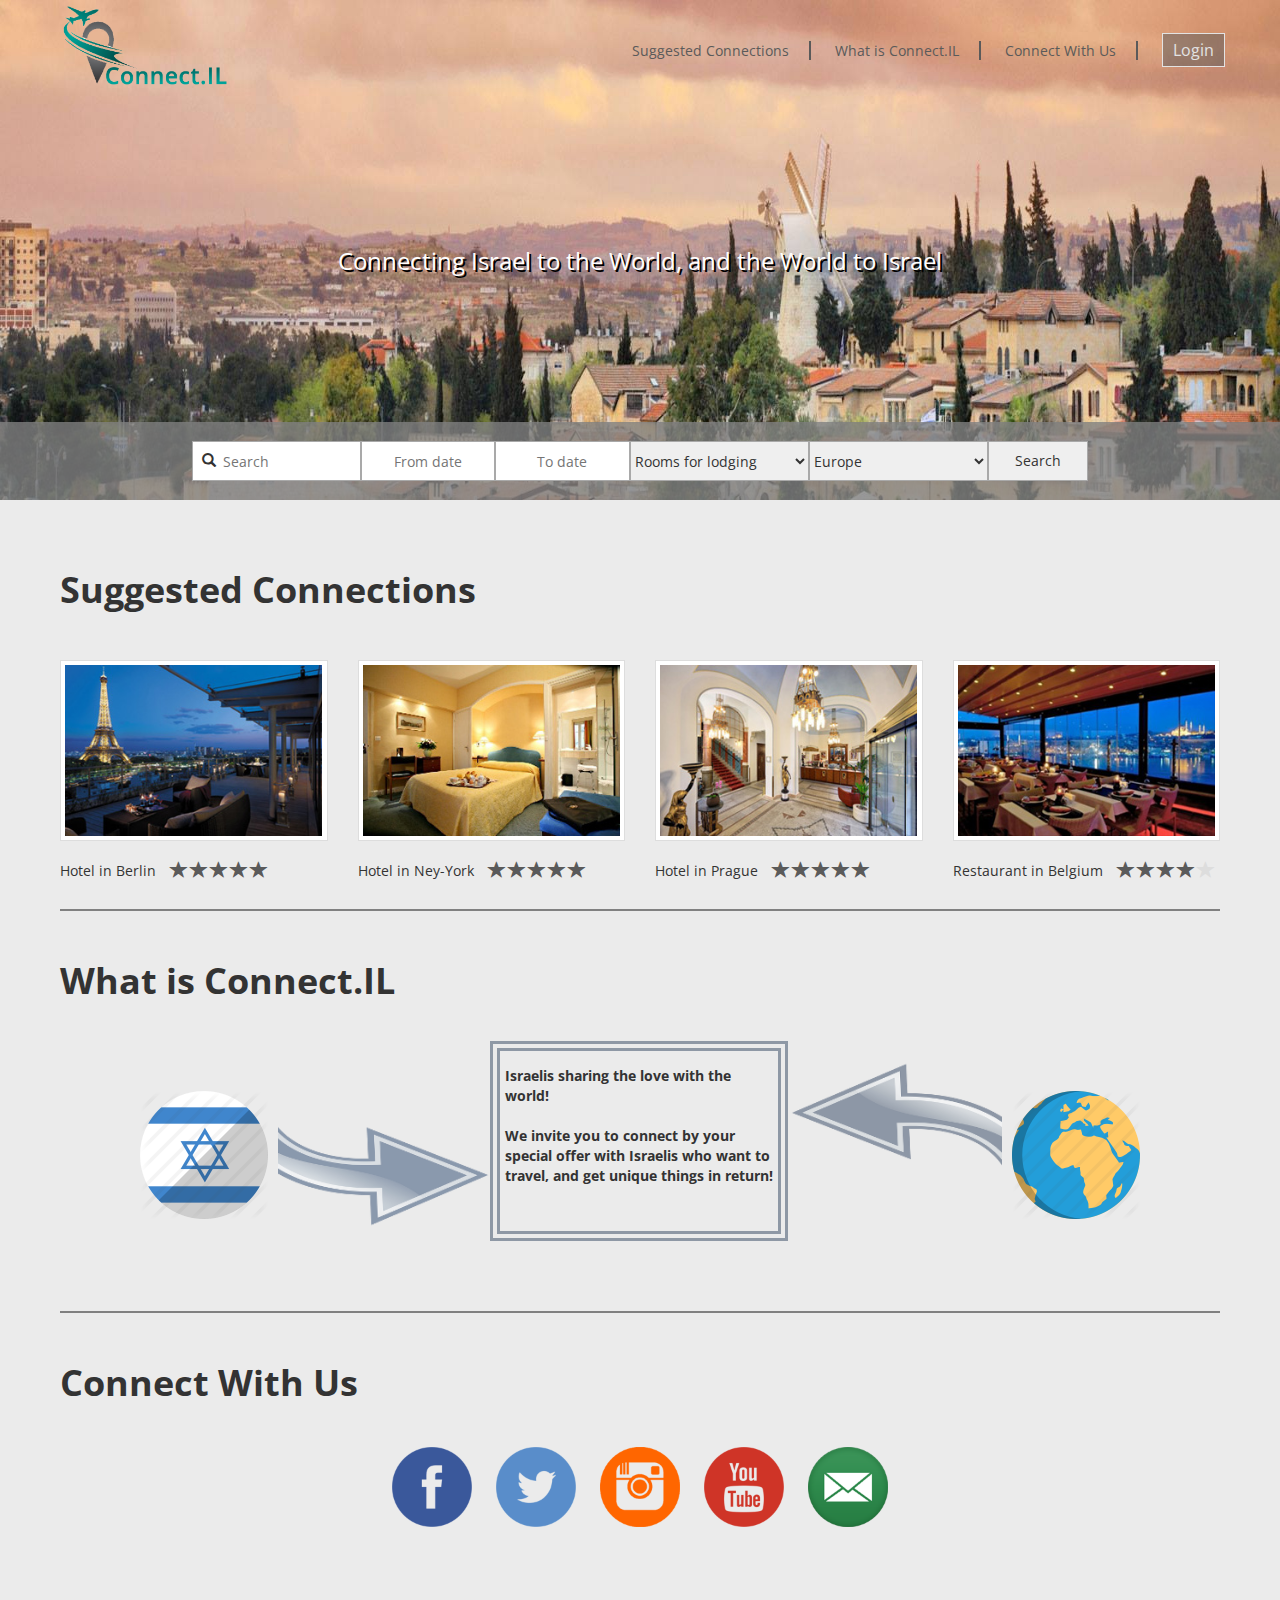
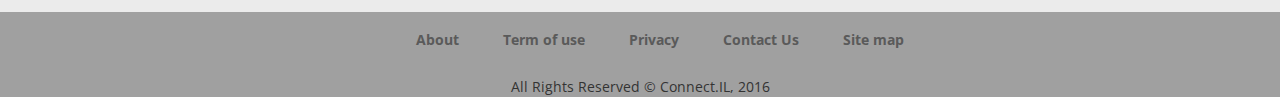
==== commit e6415e9d: "Favicon" ====
--- a/Yonit/index.html
+++ b/Yonit/index.html
@@ -17,6 +17,7 @@
   <script type="text/javascript" src="includes/js/bootstrap-datepicker.min.js"></script>
   <script type="text/javascript" src="includes/js/app.js"></script>
   <script type="text/javascript" src="includes/js/home.js"></script>
+  <link rel="shortcut icon" href="includes/images/favicon.ico" type="image/x-icon" />
 </head>
 <body>
   <header id="main-image">
--- a/Yonit/includes/css/styles.css
+++ b/Yonit/includes/css/styles.css
@@ -108,6 +108,7 @@
 .btn-sign-in:hover{border: 1px solid #d1d1d1 !important; color: #d1d1d1;}
 
 /*Search-bar*/
+/*#search-form .input-daterange, #search-form select, #search-form .btn-search{display: inline-block;}*/
 #main-image .search-bar{bottom: 0;}
 .search-bar{
     height: 78px;
@@ -158,8 +159,8 @@
     margin: 0 auto;
     position: relative;
 }
-.div-how-works .arrow-left{margin-top: 20px; margin-right: 10px;}
-.div-how-works .arrow-right{margin-bottom: -30px; margin-left: 10px;}
+.div-how-works .arrow-left{margin-top: 20px; margin-right: 10px; width: 212px;}
+.div-how-works .arrow-right{margin-bottom: -30px; margin-left: 10px; width: 212px;}
 .globe-israel, .arrow-right{float: left;}
 .globe-world, .arrow-left{float: right;}
 .globe-israel, .arrow-right, .globe-world{margin-top: 50px;}
@@ -167,12 +168,13 @@
     border: 10px double #8e98a5;
     float:left;
     height: 200px;
-    width: 250px;
+    width: 298px;
     padding: 15px 5px;
 }
 
 /*Search results*/
-#results, #user-home{padding-top:78px; min-height: calc(100% - 185px);}
+#results, #user-home, #offer-page, #request-page{min-height: calc(100% - 185px);}
+#results, #user-home{padding-top:78px; }
 .media-object{height: 138px; width: 133px;}
 .media-body p{font-size: 14px;}
 #results .media-right{
@@ -332,54 +334,45 @@
     cursor: pointer;
 }
 
-#user-home .media{background-color: #e3e3e3; width: 377px; padding: 7px !important; cursor: pointer;}
+#user-home .media{
+    background-color: #e3e3e3;
+    width: 377px;
+    padding: 7px !important;
+    cursor: pointer;
+    display: inline-block;
+    margin-right: 10px;
+}
 #user-home .media:hover .fa{color: #31A199;}
 #user-home .media-object{width: 100px !important; height: 100px !important;}
-.to-left{float: left; margin: 0 100px 20px 0;}
-#user-home section:last-child{margin-right: 0;}
+.to-left{float: left; margin-bottom:20px; width: 100%;}
+#user-home .to-left .media:last-child{margin-right: 0;}
 #user-home .fa-plus{cursor: pointer;}
 #user-home .fa-plus:hover{color: #31A199;}
 
-.nav-tabs{ display: none;}
+.avatar-dropdown{line-height: 46px;}
+
+#request-page .request-details .fa-check{color: #31A199;}
+
+#request-page .request-details{font-size: 18px; line-height: 20px;}
 
 /*Media*/
-@media (max-width: 768px){
-    /*main{padding: 0 20px;}*/
-    nav li {display: block;}
-    nav ul {background: rgba(160, 160, 160, 0.95);}
-    .top-nav {height: 50px;background-color: rgba(160, 160, 160, 0.95); z-index:10;}
-    .top-nav a:not(#home){border: none; font-weight: 600;}
-    /*.navbar-header{text-align: center;}*/
-    nav a, nav a:focus{padding: 0 20px 0 0;}
-    .logo{width: 100px !important; margin-left: 5px;/*-46px;*/}
-
-    .search-bar{height: 158px !important; padding: 0 20px !important;}
-    .search-box input{width: 100% !important;}
-    .input-daterange input{width: 50% !important;}
-    .search-bar select{width: calc(50% - 50px) !important;}
-    #results, #user-home{padding-top: 159px !important;}
-
-    #tag-line{width: 100%; margin: 0;}
-    #main-image{height: 310px; background-size: 100% 310px;}
-
-    #results .media-left{float:left;}
-    #results .media-body{clear: both; width: 100%; display: block !important;}
-    #results .media-right{float:right;}
-
-    .div-how-works img{display: none;}
-    .explanation{float: none; width: 65%;}
-
-    .btn-sign-in{padding: 5px 55px !important; margin-left: 0 !important;}
-
-    #user-home .media-body p{font-size: 12px !important;}
-    #user-home .media{width:320px;}
-
-    .profile-header{display: none !important;}
-    .nav-tabs{display: block !important;}
-    #user-avatar{display: none;}
-    #user-avatar-mobile{display: inline-block; float: left; margin-left: 20px !important;}
-
-    .left-details, .right-details {width: 100%; margin: 0;}
+@media (max-width: 1335px){
+    .top-nav ul{font-size: 14px;}
+}
+
+@media (max-width: 1175px){
+    .top-nav {padding: 0;}
+    .search-bar{height: 118px;}
+    .search-box input{width: calc(100% - 200px);}
+    .input-daterange input{width: 100px;}
+    .search-bar select{width: calc(50% - 50px);}
+    #results, #user-home{padding-top: 118px;}
+
+    .div-how-works{ width: 769px;}
+    .div-how-works .arrow-left{width: 105px; margin-top: 50px;}
+    .div-how-works .arrow-right{width: 105px;}
+    .div-how-works .globe-israel{margin-right: 20px; width: 100px;}
+    .div-how-works .globe-world{margin-left: 20px; width: 100px;}
 }
 
 @media (max-width: 825px){
@@ -392,24 +385,61 @@
         background-size: contain;
         background-repeat: no-repeat;
     }
-}
-
-@media (max-width: 1175px){
-    .top-nav {padding: 0;}
-    .search-bar{height: 118px;}
-    .search-box input{width: calc(100% - 200px);}
-    .input-daterange input{width: 100px;}
-    .search-bar select{width: calc(50% - 50px);}
-    #results, #user-home{padding-top: 118px;}
-}
-
-@media (max-width: 1335px){
-    .top-nav ul{font-size: 14px;}
-}
-
-@media (max-width: 1450px){
-    .div-how-works{ width: 546px;}
-    .div-how-works .arrow-left, .div-how-works .arrow-right{display: none;}
-    .div-how-works .globe-israel{margin-right: 20px;}
-    .div-how-works .globe-world{margin-left: 20px;}
-}+
+    .div-how-works{ width: 710px;}
+    .div-how-works .arrow-left{width: 90px; margin-top: 50px;}
+    .div-how-works .arrow-right{width: 90px;}
+    .div-how-works .globe-israel{margin-right: 15px; width: 90px;}
+    .div-how-works .globe-world{margin-left: 15px; width: 90px;}
+}
+
+@media (max-width: 768px){
+    /*main{padding: 0 20px;}*/
+    nav li {display: block;}
+    nav ul {background: rgba(160, 160, 160, 0.95);}
+    .top-nav {height: 50px;background-color: rgba(160, 160, 160, 0.95); z-index:10;}
+    .top-nav a:not(#home){border: none; font-weight: 600;}
+    /*.navbar-header{text-align: center;}*/
+    nav a, nav a:focus{padding: 0 20px 0 0;}
+    .logo{width: 100px !important; margin-left: 5px;/*-46px;*/}
+
+    .search-bar{height: 78px; padding: 0 20px !important;}
+    .search-box input{width: 100% !important;}
+    .input-daterange input{width: 50% !important;}
+    .search-bar select{width: calc(50% - 50px) !important;}
+    #results, #user-home{padding-top: 78px;}
+
+    #tag-line{width: 100%; margin: 0;}
+    #main-image{height: 310px; background-size: 100% 310px;}
+
+    #results .media-left{float:left;}
+    #results .media-body{clear: both; width: 100%; display: block !important;}
+    #results .media-right{float:right;}
+
+    .div-how-works{ width: 100%; height: inherit;}
+    .div-how-works img{display: none;}
+    .explanation{float: none; width: 100%; border: none;}
+
+    .btn-sign-in{padding: 5px 55px !important; margin-left: 0 !important;}
+
+    #user-home .media-body p{font-size: 12px !important;}
+    #user-home .media{width:320px;}
+
+    .profile-header{display: none !important;}
+    #user-avatar{display: none;}
+    #user-avatar-mobile{display: inline-block; float: left; margin-left: 20px !important;}
+
+    .left-details, .right-details {width: 100%; margin: 0;}
+
+    #search-form .input-daterange, #search-form select, #search-form .btn-search{ display:none; }
+}
+
+@media (max-width: 500px) {
+  .host-image {
+      width: 100%;
+  }
+  .host-text {
+      width: 100%;
+      margin-top: 20px;
+  }
+}
